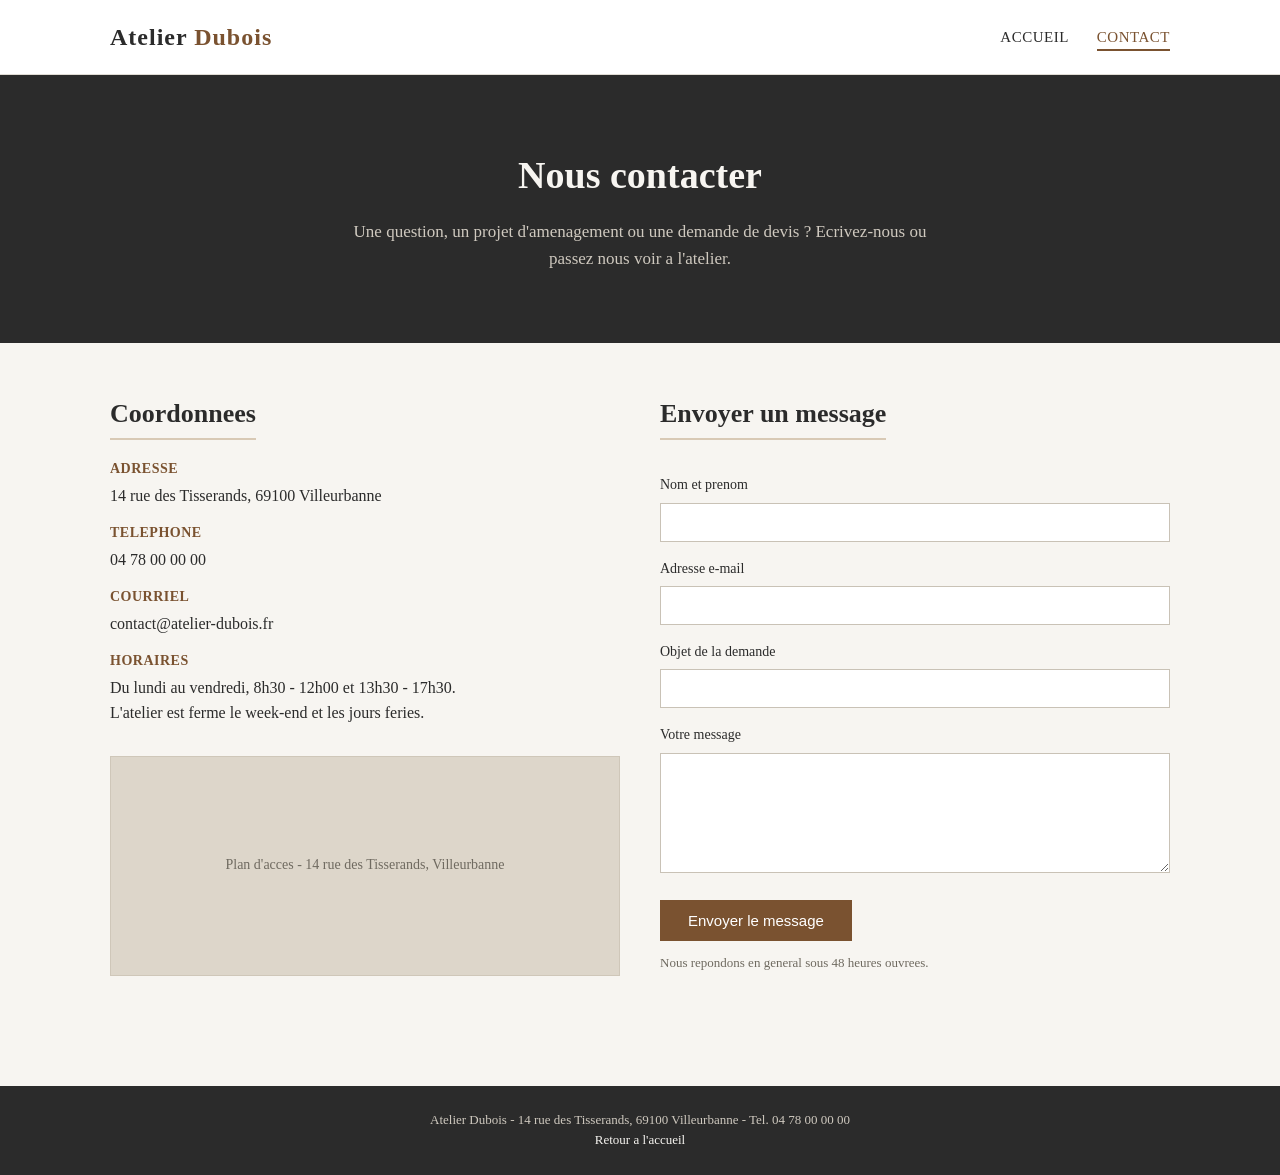
==== contact.html @ 97df61c6 "Add files via upload" ====
<!DOCTYPE html>
<html lang="fr">
<head>
  <meta charset="UTF-8">
  <meta name="viewport" content="width=device-width, initial-scale=1.0">
  <title>Contact - Atelier Dubois</title>
  <link rel="stylesheet" href="css/style.css">
</head>
<body>

  <header>
    <div class="header-inner">
      <div class="logo">Atelier <span>Dubois</span></div>
      <button class="menu-toggle" aria-label="Ouvrir le menu">&#9776;</button>
      <nav>
        <ul>
          <li><a href="index.html">Accueil</a></li>
          <li><a href="contact.html" class="active">Contact</a></li>
        </ul>
      </nav>
    </div>
  </header>

  <div class="hero">
    <h1>Nous contacter</h1>
    <p>Une question, un projet d'amenagement ou une demande de devis ? Ecrivez-nous ou passez nous voir a l'atelier.</p>
  </div>

  <main>
    <section class="contact-layout">
      <div class="contact-info">
        <h2>Coordonnees</h2>
        <p>
          <strong>Adresse</strong>
          14 rue des Tisserands, 69100 Villeurbanne
        </p>
        <p>
          <strong>Telephone</strong>
          04 78 00 00 00
        </p>
        <p>
          <strong>Courriel</strong>
          contact@atelier-dubois.fr
        </p>
        <p>
          <strong>Horaires</strong>
          Du lundi au vendredi, 8h30 - 12h00 et 13h30 - 17h30.<br>
          L'atelier est ferme le week-end et les jours feries.
        </p>

        <div class="map-placeholder">Plan d'acces - 14 rue des Tisserands, Villeurbanne</div>
      </div>

      <div>
        <h2>Envoyer un message</h2>
        <form id="contact-form">
          <label for="name">Nom et prenom</label>
          <input type="text" id="name" name="name" required>

          <label for="email">Adresse e-mail</label>
          <input type="email" id="email" name="email" required>

          <label for="subject">Objet de la demande</label>
          <input type="text" id="subject" name="subject">

          <label for="message">Votre message</label>
          <textarea id="message" name="message" required></textarea>

          <button type="submit">Envoyer le message</button>
          <p class="form-note">Nous repondons en general sous 48 heures ouvrees.</p>
        </form>
      </div>
    </section>
  </main>

  <footer>
    <p>Atelier Dubois - 14 rue des Tisserands, 69100 Villeurbanne - Tel. 04 78 00 00 00</p>
    <p><a href="index.html">Retour a l'accueil</a></p>
  </footer>

  <script src="js/main.js"></script>
</body>
</html>
---- css/style.css ----
/* Feuille de style principale - Atelier Dubois */

* {
  margin: 0;
  padding: 0;
  box-sizing: border-box;
}

body {
  font-family: Georgia, "Times New Roman", serif;
  color: #2b2b2b;
  background: #f7f5f1;
  line-height: 1.6;
}

a {
  color: #7a5230;
  text-decoration: none;
}

a:hover {
  text-decoration: underline;
}

img {
  max-width: 100%;
  display: block;
}

/* En-tete */

header {
  background: #ffffff;
  border-bottom: 1px solid #e0dcd4;
}

.header-inner {
  max-width: 1100px;
  margin: 0 auto;
  padding: 18px 20px;
  display: flex;
  align-items: center;
  justify-content: space-between;
}

.logo {
  font-size: 24px;
  font-weight: bold;
  letter-spacing: 1px;
  color: #2b2b2b;
}

.logo span {
  color: #7a5230;
}

nav ul {
  list-style: none;
  display: flex;
  gap: 28px;
}

nav a {
  color: #2b2b2b;
  font-size: 15px;
  text-transform: uppercase;
  letter-spacing: 0.5px;
}

nav a.active {
  color: #7a5230;
  border-bottom: 2px solid #7a5230;
  padding-bottom: 4px;
}

.menu-toggle {
  display: none;
  background: none;
  border: 1px solid #2b2b2b;
  padding: 6px 10px;
  font-size: 16px;
  cursor: pointer;
}

/* Bandeau */

.hero {
  background: #2b2b2b;
  color: #f7f5f1;
  padding: 70px 20px;
  text-align: center;
}

.hero h1 {
  font-size: 38px;
  margin-bottom: 12px;
}

.hero p {
  font-size: 17px;
  color: #cfc9bf;
  max-width: 600px;
  margin: 0 auto;
}

/* Contenu */

main {
  max-width: 1100px;
  margin: 0 auto;
  padding: 50px 20px;
}

section {
  margin-bottom: 60px;
}

section h2 {
  font-size: 26px;
  margin-bottom: 18px;
  border-bottom: 2px solid #d8c9b5;
  display: inline-block;
  padding-bottom: 4px;
}

.intro p {
  max-width: 720px;
}

.services {
  display: grid;
  grid-template-columns: repeat(3, 1fr);
  gap: 24px;
}

.service-card {
  background: #ffffff;
  border: 1px solid #e0dcd4;
  padding: 24px;
}

.service-card h3 {
  margin-bottom: 10px;
  font-size: 19px;
  color: #7a5230;
}

.service-card p {
  font-size: 15px;
  color: #4a4a4a;
}

.gallery {
  display: grid;
  grid-template-columns: repeat(3, 1fr);
  gap: 16px;
}

.gallery div {
  background: #ddd6ca;
  border: 1px solid #cfc7b9;
  height: 220px;
  display: flex;
  align-items: center;
  justify-content: center;
  color: #6f6a60;
  font-size: 14px;
  overflow: hidden;
  border-radius: 8px;
}

.gallery img {
  width: 100%;
  height: 100%;
  object-fit: cover;
  display: block;
}

/* Formulaire de contact */

.contact-layout {
  display: grid;
  grid-template-columns: 1fr 1fr;
  gap: 40px;
}

.contact-info p {
  margin-bottom: 14px;
}

.contact-info strong {
  display: block;
  font-size: 14px;
  text-transform: uppercase;
  letter-spacing: 0.5px;
  color: #7a5230;
  margin-bottom: 2px;
}

form label {
  display: block;
  font-size: 14px;
  margin-bottom: 6px;
  margin-top: 16px;
}

form input,
form textarea {
  width: 100%;
  padding: 10px;
  border: 1px solid #c9c2b6;
  background: #ffffff;
  font-family: inherit;
  font-size: 15px;
}

form textarea {
  resize: vertical;
  min-height: 120px;
}

form button {
  margin-top: 20px;
  background: #7a5230;
  color: #ffffff;
  border: none;
  padding: 12px 28px;
  font-size: 15px;
  cursor: pointer;
}

form button:hover {
  background: #5e3e22;
}

.form-note {
  margin-top: 12px;
  font-size: 13px;
  color: #6f6a60;
}

.map-placeholder {
  margin-top: 30px;
  background: #ddd6ca;
  border: 1px solid #cfc7b9;
  height: 220px;
  display: flex;
  align-items: center;
  justify-content: center;
  color: #6f6a60;
  font-size: 14px;
}

/* Pied de page */

footer {
  background: #2b2b2b;
  color: #cfc9bf;
  text-align: center;
  padding: 24px 20px;
  font-size: 13px;
}

footer a {
  color: #f7f5f1;
}

/* Responsive */

@media (max-width: 800px) {
  .services,
  .gallery,
  .contact-layout {
    grid-template-columns: 1fr;
  }

  .menu-toggle {
    display: inline-block;
  }

  nav ul {
    display: none;
    flex-direction: column;
    gap: 14px;
    position: absolute;
    top: 64px;
    right: 20px;
    background: #ffffff;
    border: 1px solid #e0dcd4;
    padding: 16px;
  }

  nav ul.open {
    display: flex;
  }

  header {
    position: relative;
  }
}
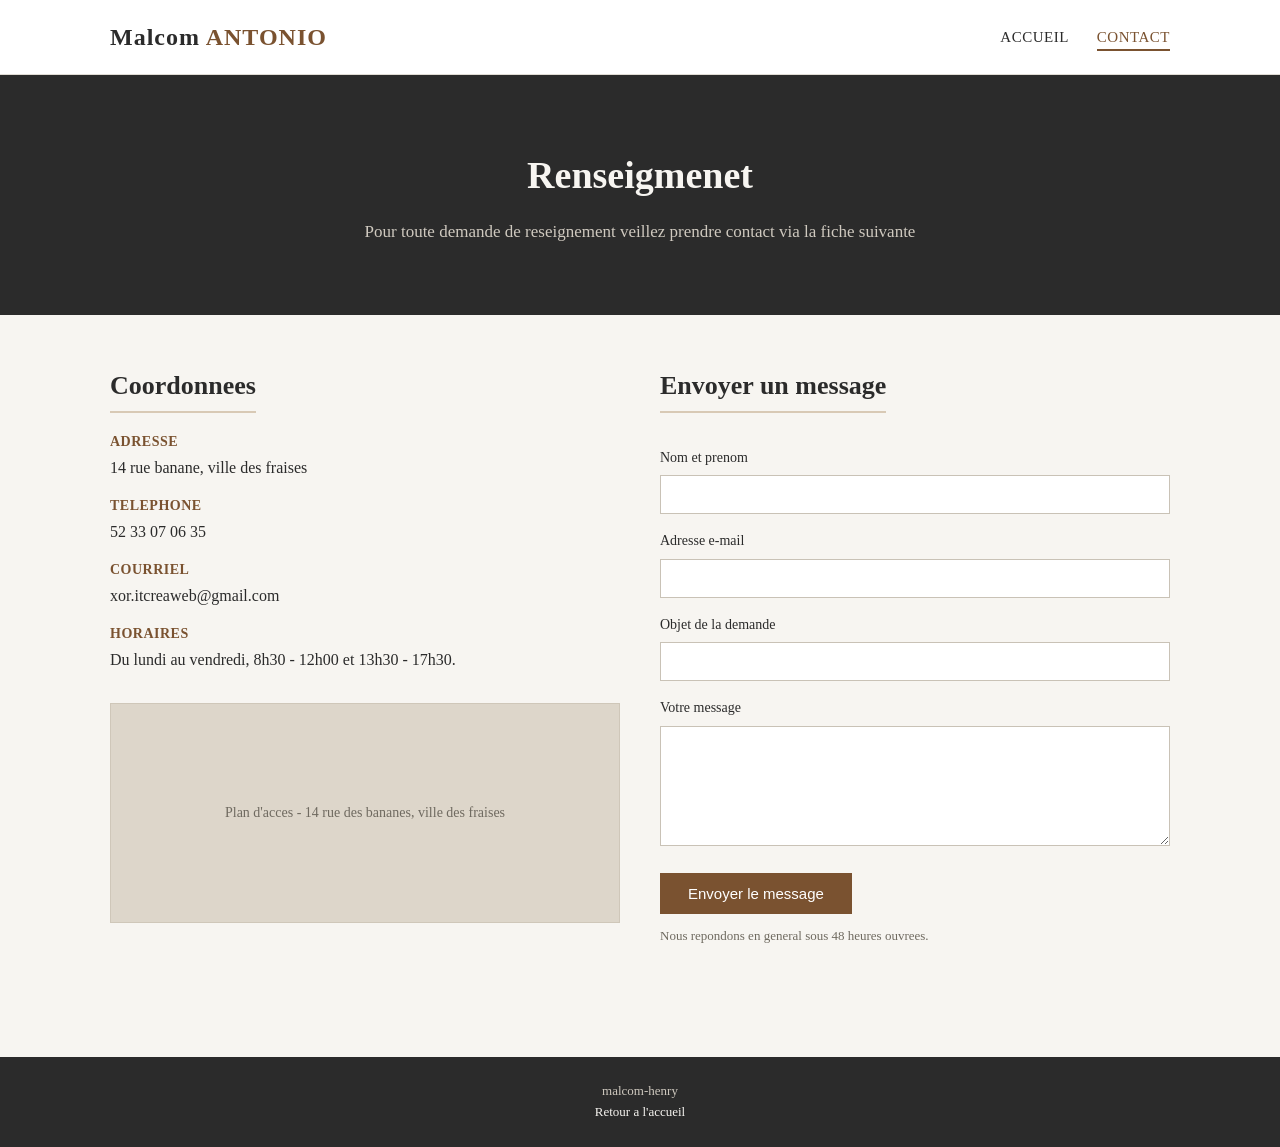
==== commit f9b96561: "Update contact.html" ====
--- a/contact.html
+++ b/contact.html
@@ -3,14 +3,14 @@
 <head>
   <meta charset="UTF-8">
   <meta name="viewport" content="width=device-width, initial-scale=1.0">
-  <title>Contact - Atelier Dubois</title>
+  <title>Contact pour m'appeler;)</title>
   <link rel="stylesheet" href="css/style.css">
 </head>
 <body>
 
   <header>
     <div class="header-inner">
-      <div class="logo">Atelier <span>Dubois</span></div>
+      <div class="logo">Malcom <span>ANTONIO</span></div>
       <button class="menu-toggle" aria-label="Ouvrir le menu">&#9776;</button>
       <nav>
         <ul>
@@ -22,8 +22,8 @@
   </header>
 
   <div class="hero">
-    <h1>Nous contacter</h1>
-    <p>Une question, un projet d'amenagement ou une demande de devis ? Ecrivez-nous ou passez nous voir a l'atelier.</p>
+    <h1>Renseigmenet</h1>
+    <p>Pour toute demande de reseignement veillez prendre contact via la fiche suivante</p>
   </div>
 
   <main>
@@ -32,23 +32,23 @@
         <h2>Coordonnees</h2>
         <p>
           <strong>Adresse</strong>
-          14 rue des Tisserands, 69100 Villeurbanne
+          14 rue banane, ville des fraises
         </p>
         <p>
           <strong>Telephone</strong>
-          04 78 00 00 00
+          52 33 07 06 35
         </p>
         <p>
           <strong>Courriel</strong>
-          contact@atelier-dubois.fr
+          xor.itcreaweb@gmail.com
         </p>
         <p>
           <strong>Horaires</strong>
           Du lundi au vendredi, 8h30 - 12h00 et 13h30 - 17h30.<br>
-          L'atelier est ferme le week-end et les jours feries.
+          
         </p>
 
-        <div class="map-placeholder">Plan d'acces - 14 rue des Tisserands, Villeurbanne</div>
+        <div class="map-placeholder">Plan d'acces - 14 rue des bananes, ville des fraises</div>
       </div>
 
       <div>
@@ -74,7 +74,7 @@
   </main>
 
   <footer>
-    <p>Atelier Dubois - 14 rue des Tisserands, 69100 Villeurbanne - Tel. 04 78 00 00 00</p>
+    <p>malcom-henry</p>
     <p><a href="index.html">Retour a l'accueil</a></p>
   </footer>
 
--- a/css/style.css
+++ b/css/style.css
@@ -1,4 +1,4 @@
-/* Feuille de style principale - Atelier Dubois */
+/* Feuille de style principale */
 
 * {
   margin: 0;
